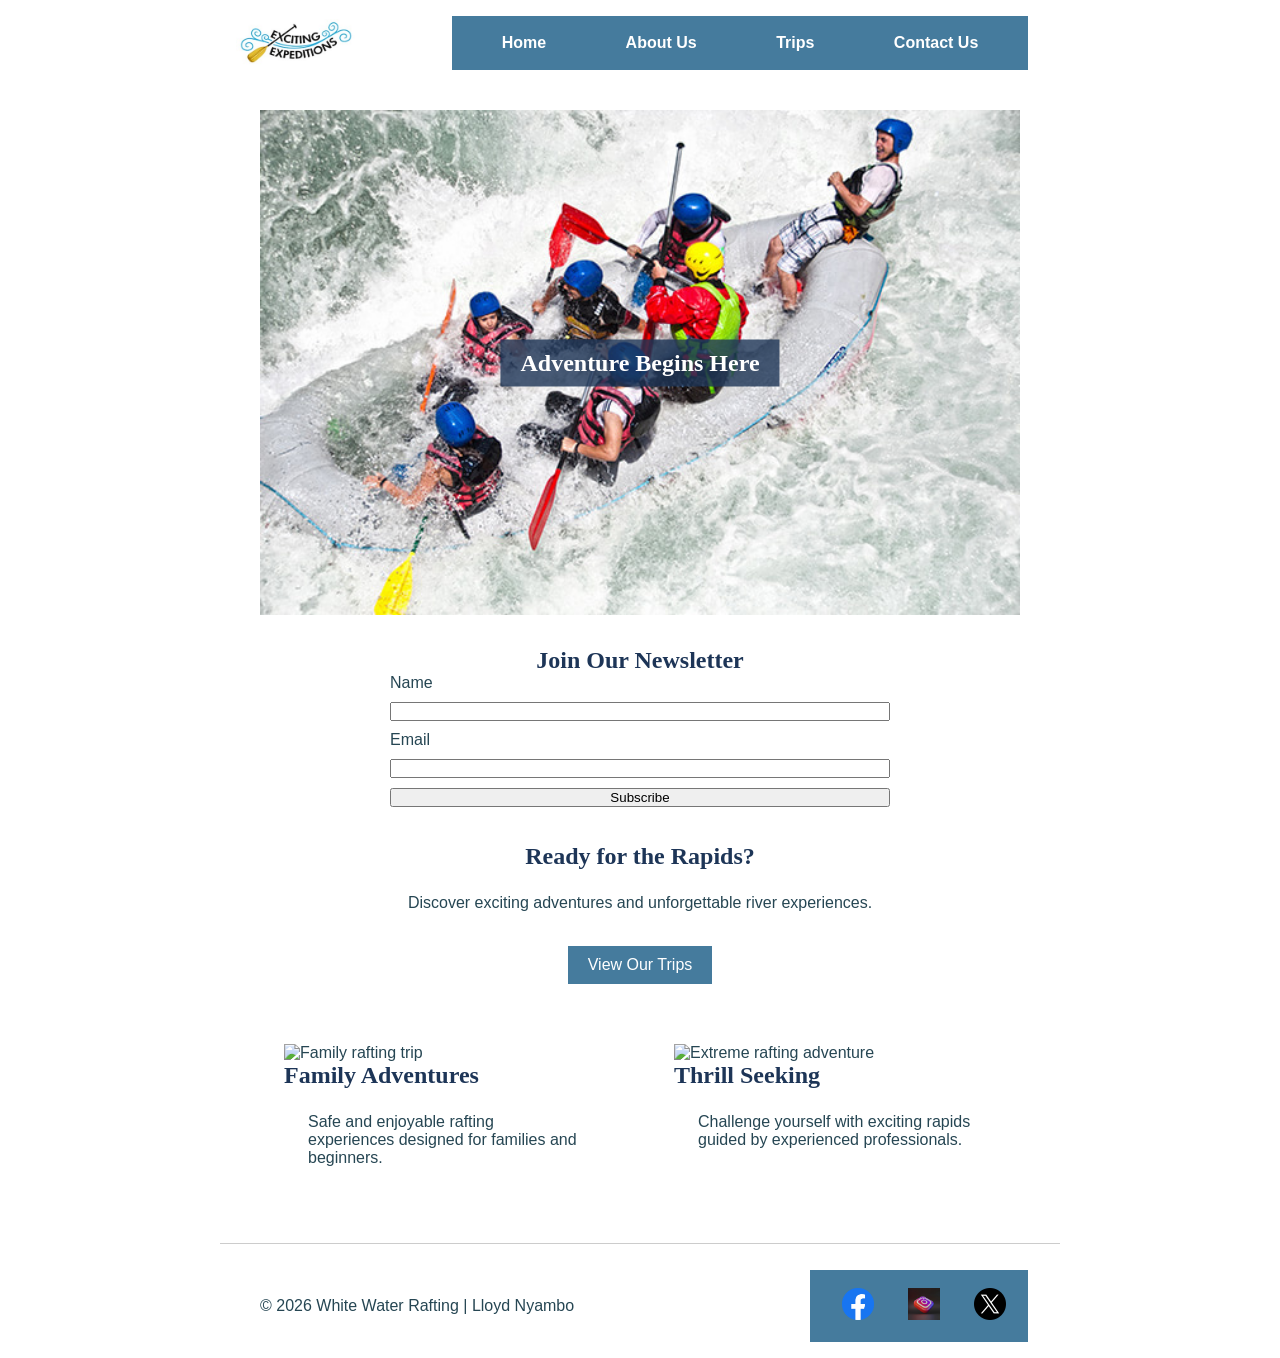
==== wwr/index.html @ c1ec4f24 "fix sync and update images" ====
<!DOCTYPE html>
<html lang="en-US">

<head>
    <meta charset="UTF-8">
    <meta name="viewport" content="width=device-width, initial-scale=1.0">

    <title>Home | White Water Rafting</title>

    <meta name="description"
      content="Experience exciting white water rafting adventures with professional guides and unforgettable river journeys.">

    <meta name="author" content="Lloyd Nyambo">

    <link rel="stylesheet" href="styles/rafting.css">
</head>

<body>

    <header>
        <img src="images/logo.png" alt="White Water Rafting Logo">

        <nav>
            <a href="index.html">Home</a>
            <a href="about.html">About Us</a>
            <a href="trips.html">Trips</a>
            <a href="contact.html">Contact Us</a>
        </nav>
    </header>

    <main>

        <!-- HERO (required overlay section) -->
        <section class="hero">
            <img src="images/hero.jpg" alt="White Water Rafting Adventure">

            <h1>Adventure Begins Here</h1>
        </section>

        <!-- NEWSLETTER (required form) -->
        <section class="newsletter">
            <h2>Join Our Newsletter</h2>

            <form>
                <label for="home-name">Name</label>
                <input type="text" id="home-name" name="name" required>

                <label for="home-email">Email</label>
                <input type="email" id="home-email" name="email" required>

                <button type="submit">Subscribe</button>
            </form>
        </section>

        <!-- CTA (required link to trips) -->
        <section class="cta">
            <h2>Ready for the Rapids?</h2>

            <p>Discover exciting adventures and unforgettable river experiences.</p>

            <a href="trips.html" class="btn">View Our Trips</a>
        </section>

        <!-- GRID SECTION (required non single-column layout) -->
        <section class="home-grid">

            <article>
                <img src="images/family-rafting.jpg" alt="Family rafting trip">
                <h2>Family Adventures</h2>
                <p>Safe and enjoyable rafting experiences designed for families and beginners.</p>
            </article>

            <article>
                <img src="images/extreme-rafting.jpg" alt="Extreme rafting adventure">
                <h2>Thrill Seeking</h2>
                <p>Challenge yourself with exciting rapids guided by experienced professionals.</p>
            </article>

        </section>

    </main>

    <footer>

        <p>© 2026 White Water Rafting | Lloyd Nyambo</p>

        <nav class="socialmedia">

            <a href="https://facebook.com">
                <img src="images/facebook.png" alt="Visit us on Facebook">
            </a>

            <a href="https://instagram.com">
                <img src="images/instagram.png" alt="Follow us on Instagram">
            </a>

            <a href="https://twitter.com">
                <img src="images/twitter.png" alt="Follow us on Twitter">
            </a>

        </nav>

    </footer>

</body>

</html>
---- wwr/styles/rafting.css ----
:root {
    --primary-color: #1d3557;
    --secondary-color: #457b9d;
    --accent1-color: #264653;
    --accent2-color: #f4a261;
    --heading-font: Georgia, serif;
    --body-font: Arial, sans-serif;
}

* {
    margin: 0;
    padding: 0;
    box-sizing: border-box;
}

body {
    font-family: var(--body-font);
    color: var(--accent1-color);
}

/* CONTAINER */
header,
main,
footer {
    max-width: 840px;
    width: 100%;
    margin: 0 auto;
    padding: 0 16px;
}

/* HEADINGS */
h1,
h2 {
    font-family: var(--heading-font);
    color: var(--primary-color);
}

/* SPACING */
nav,
p,
section,
article {
    margin: 16px;
    padding: 8px;
}

/* HEADER */
header {
    display: grid;
    grid-template-columns: 200px 1fr;
    align-items: center;
}

header img {
    width: 120px;
}

/* NAV */
nav {
    display: flex;
    justify-content: space-around;
    background-color: var(--secondary-color);
    padding: 10px;
}

nav a {
    text-decoration: none;
    color: white;
    font-weight: bold;
    padding: 8px 12px;
}

nav a:hover {
    color: var(--accent2-color);
}

/* HERO */
.hero {
    position: relative;
}

.hero img {
    width: 100%;
    display: block;
}

.hero h1 {
    position: absolute;
    top: 50%;
    left: 50%;
    transform: translate(-50%, -50%);
    background-color: rgba(29, 53, 87, 0.8);
    color: white;
    padding: 10px 20px;
}

/* HERO ARTICLE */
.hero article {
    position: absolute;
    bottom: 20px;
    left: 20px;
    right: 20px;
    background-color: var(--accent2-color);
    padding: 10px;
}

/* SECTIONS */
.contact-info,
.employees,
.contact-form,
.newsletter,
.cta {
    text-align: center;
    margin-bottom: 20px;
}

/* EMPLOYEES */
.employees figure {
    display: inline-block;
    margin: 10px;
}

/* FORM */
form {
    display: flex;
    flex-direction: column;
    gap: 10px;
    max-width: 500px;
    margin: 0 auto;
    text-align: left;
}

/* MAP */
.map {
    width: 100%;
    border: 0;
}

/* FOOTER */
footer {
    display: flex;
    justify-content: space-between;
    align-items: center;
    margin-top: 20px;
    border-top: 1px solid #ccc;
    padding-top: 10px;
}

.socialmedia {
    display: flex;
}

.socialmedia img {
    width: 32px;
    margin-left: 10px;
}

/* GRID (HOME + TRIPS RESPONSIVE FIX) */
.home-grid,
.trip-card {
    display: grid;
    grid-template-columns: repeat(auto-fit, minmax(250px, 1fr));
    gap: 20px;
}

.home-grid img,
.trip-card img {
    width: 100%;
}

/* TABLE */
table {
    width: 100%;
    border-collapse: collapse;
    margin: 20px 0;
}

th,
td {
    border: 1px solid #ccc;
    padding: 10px;
    text-align: center;
}

caption {
    font-weight: bold;
    margin-bottom: 10px;
}

/* CTA BUTTON */
.cta a {
    display: inline-block;
    padding: 10px 20px;
    background-color: var(--secondary-color);
    color: white;
    text-decoration: none;
    margin-top: 10px;
}

.cta a:hover {
    background-color: var(--primary-color);
}
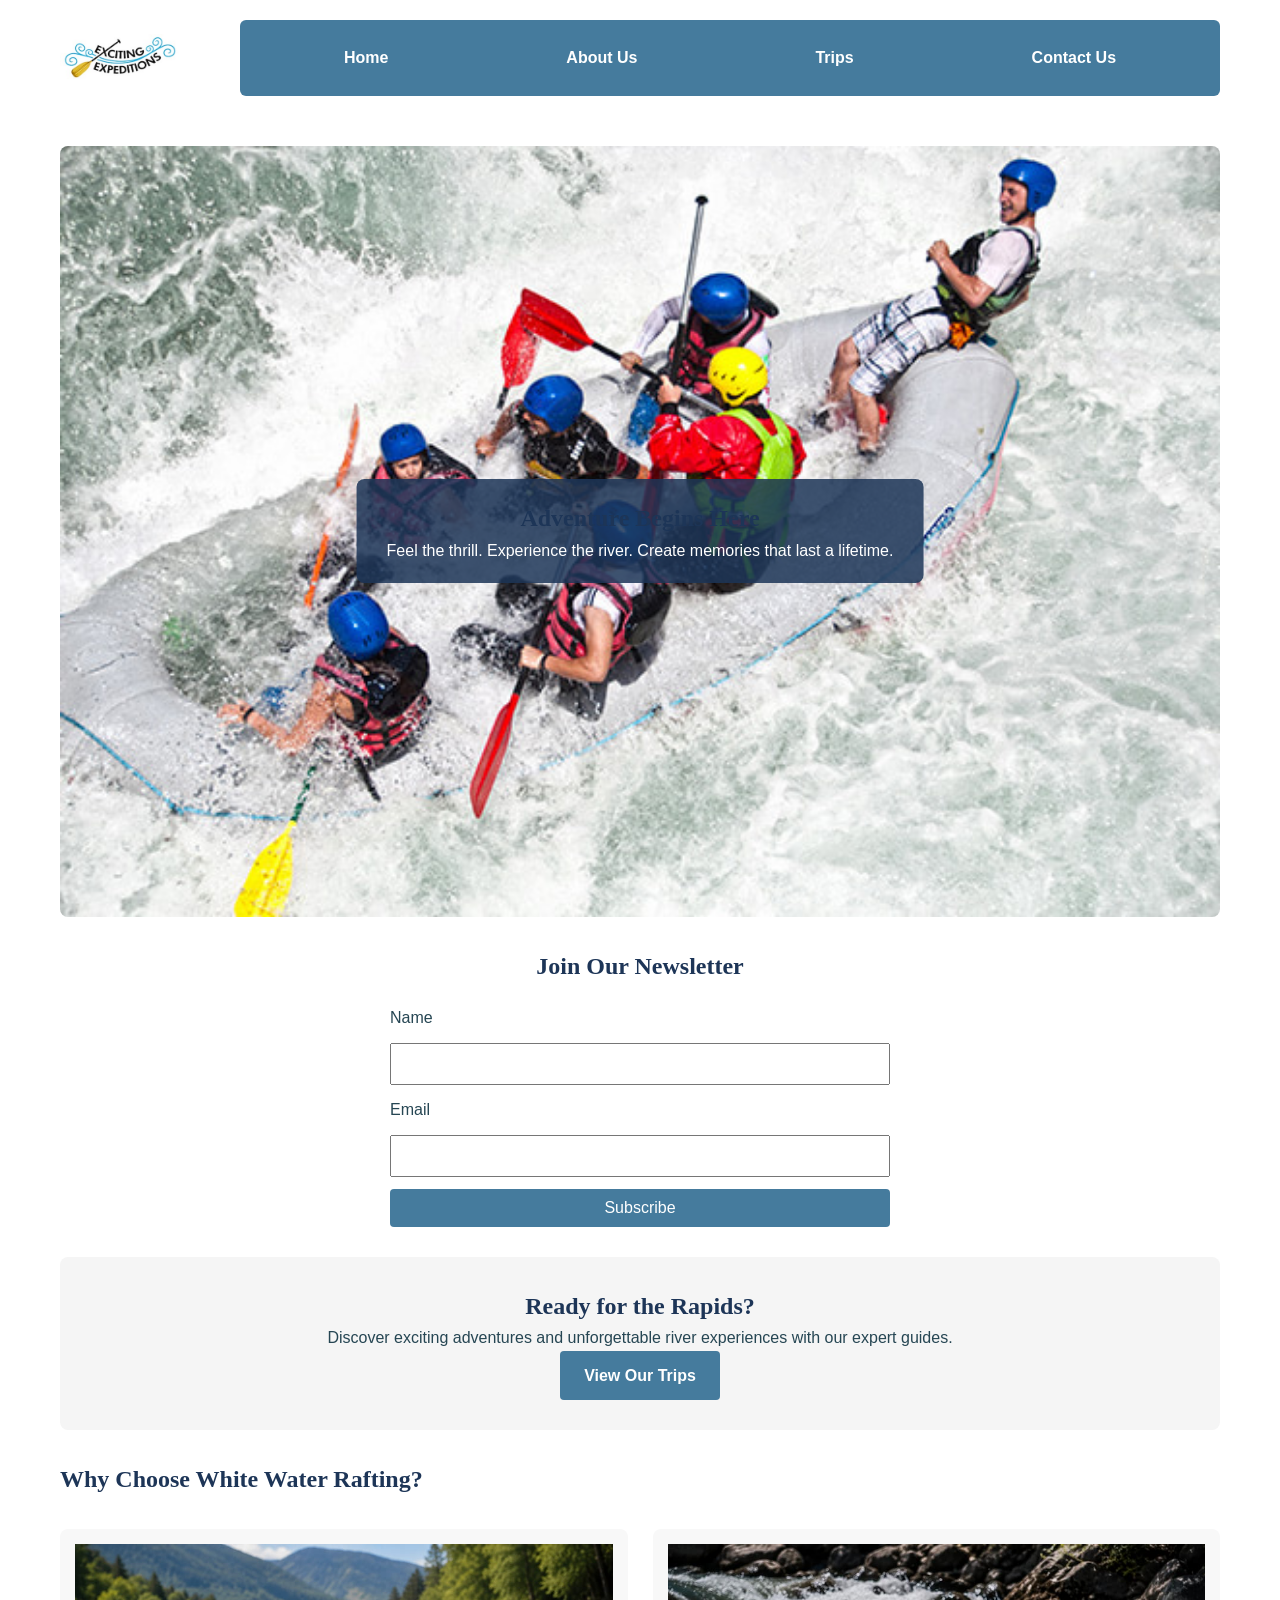
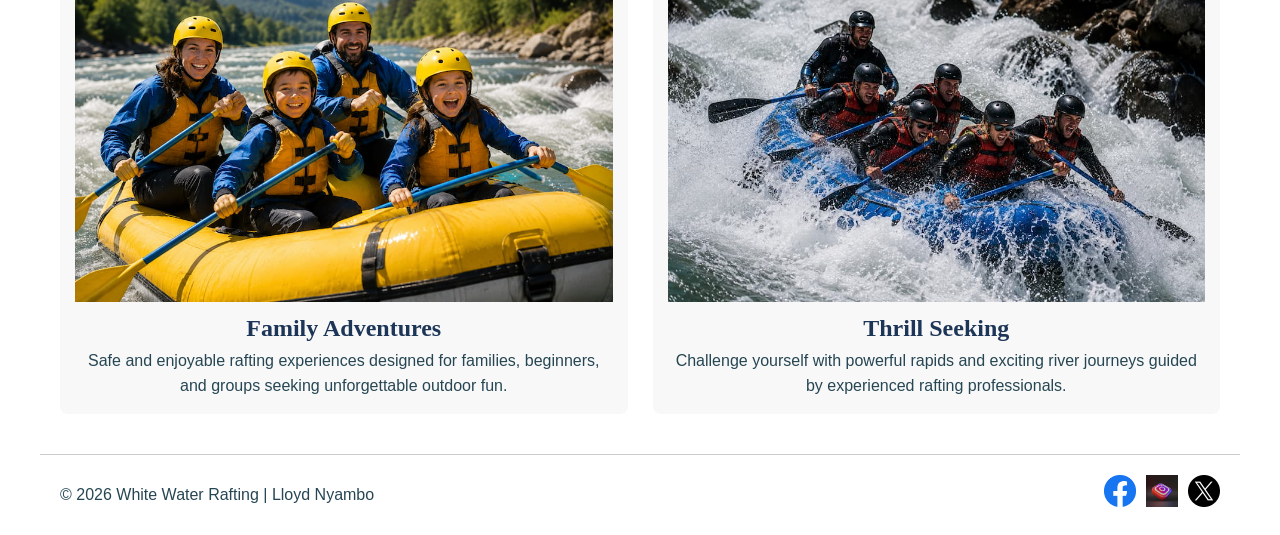
==== commit ff6c3dfb: "Update rafting site files and fix structure" ====
--- a/wwr/index.html
+++ b/wwr/index.html
@@ -12,32 +12,40 @@
 
     <meta name="author" content="Lloyd Nyambo">
 
-    <link rel="stylesheet" href="styles/rafting.css">
+    <!-- FIXED CSS LINK (IMPORTANT) -->
+    <link rel="stylesheet" href="styles/styles.css">
 </head>
 
 <body>
 
+    <!-- HEADER -->
     <header>
         <img src="images/logo.png" alt="White Water Rafting Logo">
 
+        <!-- FIXED NAVIGATION (CONSISTENT ACROSS ALL PAGES) -->
         <nav>
-            <a href="index.html">Home</a>
-            <a href="about.html">About Us</a>
-            <a href="trips.html">Trips</a>
-            <a href="contact.html">Contact Us</a>
+            <ul class="nav-links">
+                <li><a href="index.html">Home</a></li>
+                <li><a href="about.html">About Us</a></li>
+                <li><a href="trips.html">Trips</a></li>
+                <li><a href="contact.html">Contact Us</a></li>
+            </ul>
         </nav>
     </header>
 
     <main>
 
-        <!-- HERO (required overlay section) -->
+        <!-- HERO SECTION -->
         <section class="hero">
             <img src="images/hero.jpg" alt="White Water Rafting Adventure">
 
-            <h1>Adventure Begins Here</h1>
+            <div class="hero-text">
+                <h1>Adventure Begins Here</h1>
+                <p>Feel the thrill. Experience the river. Create memories that last a lifetime.</p>
+            </div>
         </section>
 
-        <!-- NEWSLETTER (required form) -->
+        <!-- NEWSLETTER SECTION -->
         <section class="newsletter">
             <h2>Join Our Newsletter</h2>
 
@@ -52,49 +60,63 @@
             </form>
         </section>
 
-        <!-- CTA (required link to trips) -->
+        <!-- CALL TO ACTION -->
         <section class="cta">
             <h2>Ready for the Rapids?</h2>
 
-            <p>Discover exciting adventures and unforgettable river experiences.</p>
+            <p>Discover exciting adventures and unforgettable river experiences with our expert
+                guides.</p>
 
             <a href="trips.html" class="btn">View Our Trips</a>
         </section>
 
-        <!-- GRID SECTION (required non single-column layout) -->
+        <!-- FEATURES -->
+        <h2>Why Choose White Water Rafting?</h2>
+
         <section class="home-grid">
 
-            <article>
+            <article class="grid-item">
                 <img src="images/family-rafting.jpg" alt="Family rafting trip">
+
                 <h2>Family Adventures</h2>
-                <p>Safe and enjoyable rafting experiences designed for families and beginners.</p>
+
+                <p>
+                    Safe and enjoyable rafting experiences designed for families,
+                    beginners, and groups seeking unforgettable outdoor fun.
+                </p>
             </article>
 
-            <article>
+            <article class="grid-item">
                 <img src="images/extreme-rafting.jpg" alt="Extreme rafting adventure">
+
                 <h2>Thrill Seeking</h2>
-                <p>Challenge yourself with exciting rapids guided by experienced professionals.</p>
+
+                <p>
+                    Challenge yourself with powerful rapids and exciting river journeys guided by
+                    experienced rafting professionals.
+                </p>
             </article>
 
         </section>
 
     </main>
 
+    <!-- FOOTER -->
     <footer>
 
-        <p>© 2026 White Water Rafting | Lloyd Nyambo</p>
+        <p>&copy; 2026 White Water Rafting | Lloyd Nyambo</p>
 
         <nav class="socialmedia">
 
-            <a href="https://facebook.com">
+            <a href="https://facebook.com" target="_blank" rel="noopener noreferrer">
                 <img src="images/facebook.png" alt="Visit us on Facebook">
             </a>
 
-            <a href="https://instagram.com">
+            <a href="https://instagram.com" target="_blank" rel="noopener noreferrer">
                 <img src="images/instagram.png" alt="Follow us on Instagram">
             </a>
 
-            <a href="https://twitter.com">
+            <a href="https://twitter.com" target="_blank" rel="noopener noreferrer">
                 <img src="images/twitter.png" alt="Follow us on Twitter">
             </a>
 
--- a/wwr/styles/styles.css
+++ b/wwr/styles/styles.css
@@ -0,0 +1,287 @@
+:root {
+    --primary-color: #1d3557;
+    --secondary-color: #457b9d;
+    --accent1-color: #264653;
+    --accent2-color: #f4a261;
+    --heading-font: Georgia, serif;
+    --body-font: Arial, sans-serif;
+}
+
+/* RESET */
+* {
+    margin: 0;
+    padding: 0;
+    box-sizing: border-box;
+}
+
+img {
+    max-width: 100%;
+    height: auto;
+}
+
+body {
+    font-family: var(--body-font);
+    color: var(--accent1-color);
+    line-height: 1.6;
+    background-color: #ffffff;
+}
+
+/* PAGE CONTAINER */
+header,
+main,
+footer {
+    max-width: 1200px;
+    margin: 0 auto;
+    padding: 0 20px;
+}
+
+/* HEADINGS */
+h1,
+h2,
+h3 {
+    font-family: var(--heading-font);
+    color: var(--primary-color);
+}
+
+/* HEADER */
+header {
+    display: grid;
+    grid-template-columns: 180px 1fr;
+    align-items: center;
+    padding: 20px;
+}
+
+header img {
+    width: 120px;
+    height: auto;
+}
+
+/* NAVIGATION (STANDARDIZED) */
+.nav-links {
+    list-style: none;
+    display: flex;
+    justify-content: space-around;
+    align-items: center;
+    background-color: var(--secondary-color);
+    padding: 15px;
+    border-radius: 6px;
+}
+
+.nav-links a {
+    color: white;
+    text-decoration: none;
+    font-weight: bold;
+    padding: 10px 15px;
+    display: block;
+    transition: 0.3s;
+}
+
+.nav-links a:hover {
+    background-color: var(--primary-color);
+    border-radius: 4px;
+}
+
+/* HERO */
+.hero {
+    position: relative;
+    margin-bottom: 30px;
+}
+
+.hero img {
+    width: 100%;
+    display: block;
+    border-radius: 8px;
+}
+
+.hero-text {
+    position: absolute;
+    top: 50%;
+    left: 50%;
+    transform: translate(-50%, -50%);
+    background: rgba(29, 53, 87, 0.85);
+    color: white;
+    padding: 20px 30px;
+    text-align: center;
+    border-radius: 8px;
+}
+
+/* SECTIONS */
+section {
+    margin: 30px 0;
+}
+
+/* NEWSLETTER */
+.newsletter {
+    text-align: center;
+}
+
+.newsletter h2 {
+    margin-bottom: 20px;
+}
+
+/* FORMS */
+form {
+    max-width: 500px;
+    margin: 0 auto;
+    display: flex;
+    flex-direction: column;
+    gap: 12px;
+    text-align: left;
+}
+
+input,
+textarea,
+select,
+button {
+    padding: 10px;
+    font-size: 1rem;
+}
+
+button {
+    background-color: var(--secondary-color);
+    color: white;
+    border: none;
+    cursor: pointer;
+    border-radius: 4px;
+    transition: 0.3s;
+}
+
+button:hover {
+    background-color: var(--primary-color);
+}
+
+/* CTA */
+.cta {
+    text-align: center;
+    background-color: #f5f5f5;
+    padding: 30px;
+    border-radius: 8px;
+}
+
+.btn,
+.cta a {
+    display: inline-block;
+    background-color: var(--secondary-color);
+    color: white;
+    text-decoration: none;
+    padding: 12px 24px;
+    border-radius: 4px;
+    font-weight: bold;
+    transition: 0.3s;
+}
+
+.btn:hover,
+.cta a:hover {
+    background-color: var(--primary-color);
+}
+
+/* HOME GRID */
+.home-grid {
+    display: grid;
+    grid-template-columns: repeat(auto-fit, minmax(300px, 1fr));
+    gap: 25px;
+}
+
+.grid-item {
+    background: #f8f8f8;
+    padding: 15px;
+    border-radius: 8px;
+    text-align: center;
+}
+
+/* EMPLOYEES */
+.employee-grid {
+    display: grid;
+    grid-template-columns: repeat(auto-fit, minmax(250px, 1fr));
+    gap: 20px;
+    text-align: center;
+}
+
+.employee-card {
+    background: #f8f8f8;
+    padding: 15px;
+    border-radius: 8px;
+}
+
+/* TRIPS */
+.trip-grid {
+    display: grid;
+    grid-template-columns: repeat(auto-fit, minmax(300px, 1fr));
+    gap: 20px;
+}
+
+.trip-card {
+    background: #f8f8f8;
+    padding: 15px;
+    border-radius: 8px;
+}
+
+/* CONTACT */
+.contact-info,
+.contact-form {
+    margin-bottom: 30px;
+}
+
+/* TABLE */
+table {
+    width: 100%;
+    border-collapse: collapse;
+    margin-top: 30px;
+}
+
+th,
+td {
+    border: 1px solid #ccc;
+    padding: 12px;
+    text-align: center;
+}
+
+th {
+    background-color: var(--secondary-color);
+    color: white;
+}
+
+/* FOOTER */
+footer {
+    display: flex;
+    justify-content: space-between;
+    align-items: center;
+    padding: 20px;
+    margin-top: 40px;
+    border-top: 1px solid #ccc;
+}
+
+.socialmedia {
+    display: flex;
+    gap: 10px;
+}
+
+.socialmedia img {
+    width: 32px;
+    height: 32px;
+}
+
+/* RESPONSIVE */
+@media (max-width: 768px) {
+
+    header {
+        grid-template-columns: 1fr;
+        text-align: center;
+    }
+
+    header nav {
+        flex-direction: column;
+        gap: 10px;
+    }
+
+    footer {
+        flex-direction: column;
+        gap: 15px;
+        text-align: center;
+    }
+
+    .hero-text {
+        width: 90%;
+        padding: 15px;
+    }
+}
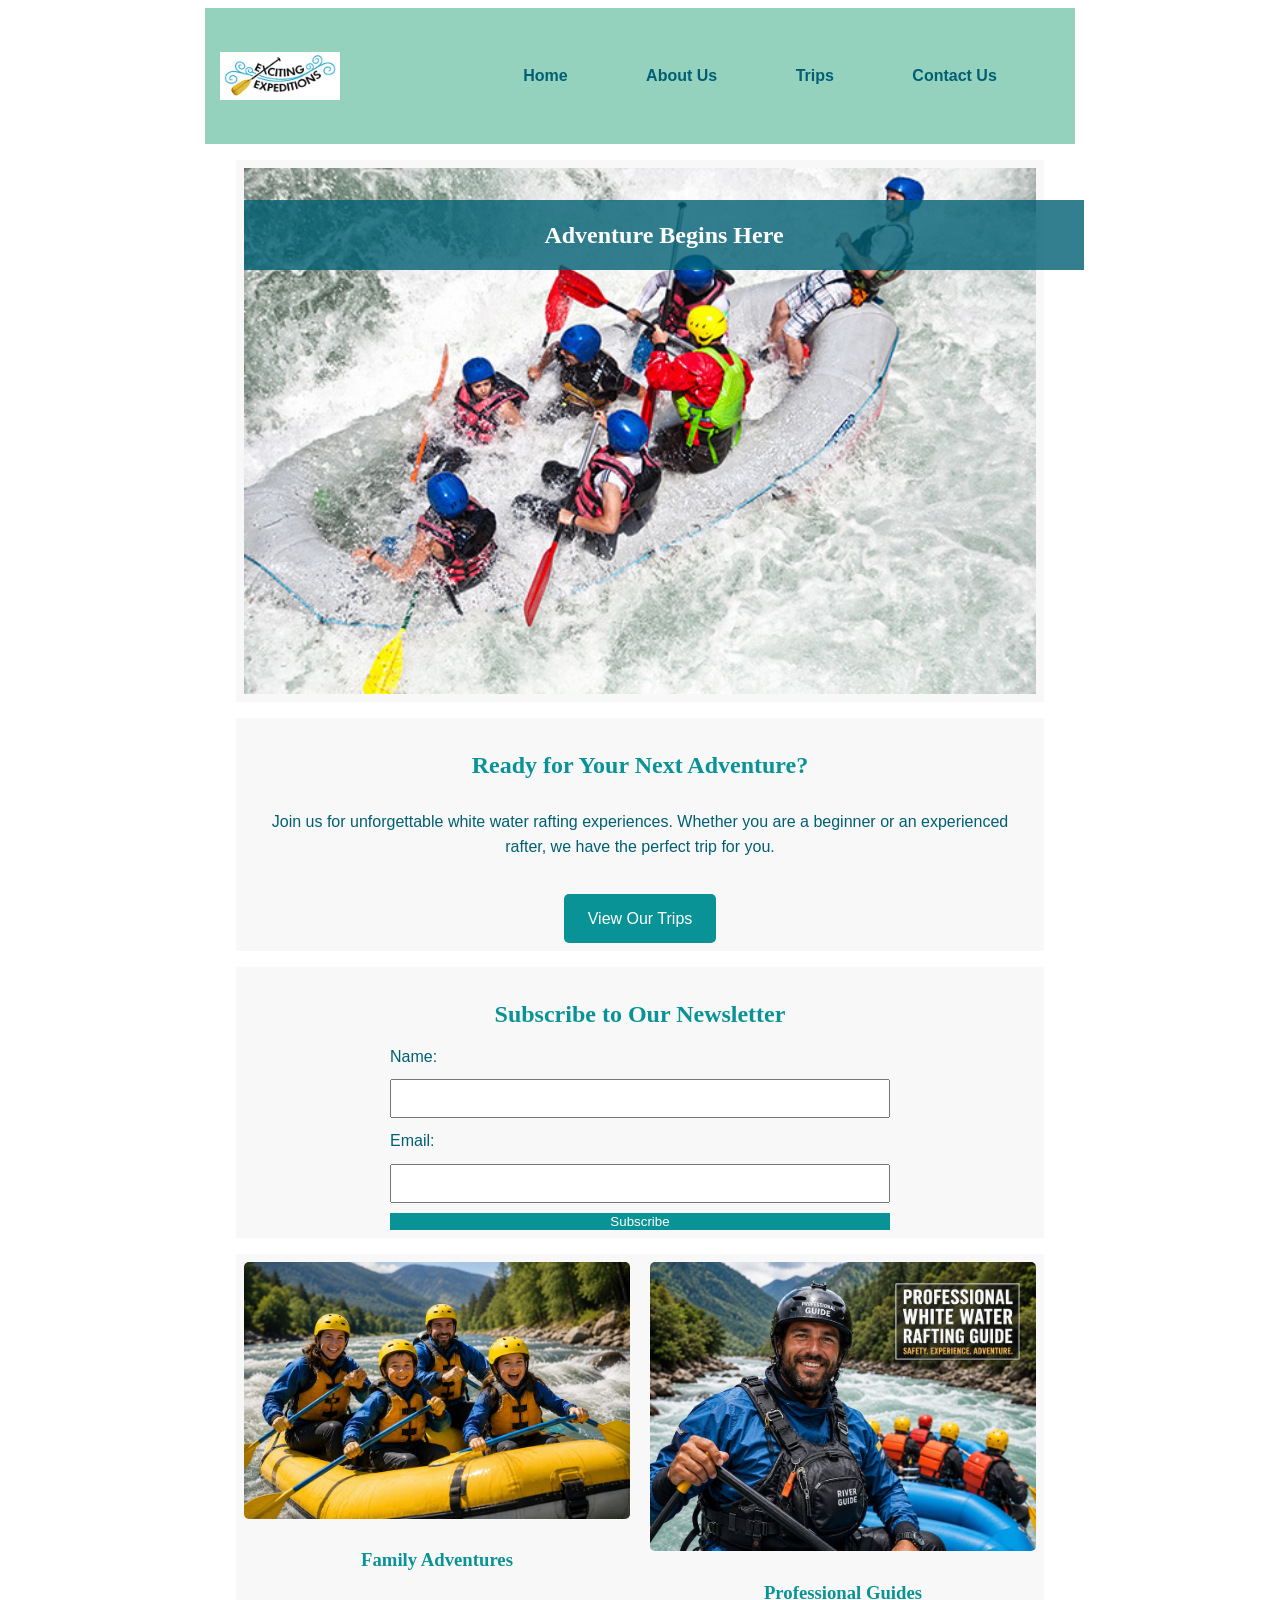
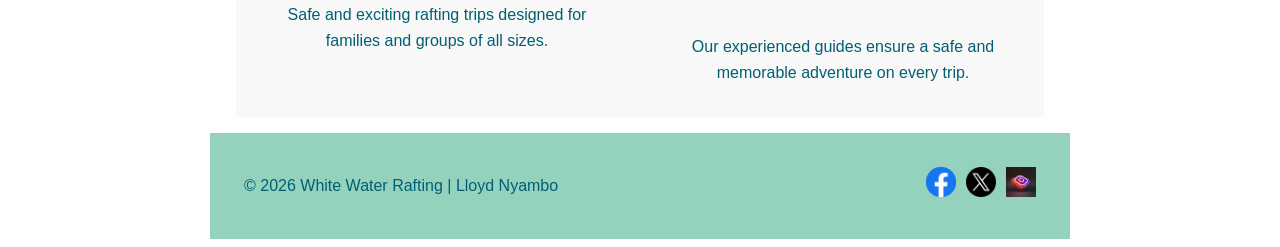
==== commit befa3a97: "Update WWR website" ====
--- a/wwr/index.html
+++ b/wwr/index.html
@@ -1,30 +1,24 @@
 <!DOCTYPE html>
-<html lang="en-US">
+<html lang="en">
 
 <head>
     <meta charset="UTF-8">
+    <meta name="description"
+      content="Experience thrilling white water rafting adventures with our professional guides.">
+    <meta name="author" content="Lloyd Nyambo">
     <meta name="viewport" content="width=device-width, initial-scale=1.0">
-
     <title>Home | White Water Rafting</title>
 
-    <meta name="description"
-      content="Experience exciting white water rafting adventures with professional guides and unforgettable river journeys.">
-
-    <meta name="author" content="Lloyd Nyambo">
-
-    <!-- FIXED CSS LINK (IMPORTANT) -->
-    <link rel="stylesheet" href="styles/styles.css">
+    <link rel="stylesheet" href="styles/rafting.css">
 </head>
 
 <body>
 
-    <!-- HEADER -->
     <header>
-        <img src="images/logo.png" alt="White Water Rafting Logo">
+        <img src="images/logo.png" alt="Rafting Company Logo">
 
-        <!-- FIXED NAVIGATION (CONSISTENT ACROSS ALL PAGES) -->
         <nav>
-            <ul class="nav-links">
+            <ul>
                 <li><a href="index.html">Home</a></li>
                 <li><a href="about.html">About Us</a></li>
                 <li><a href="trips.html">Trips</a></li>
@@ -35,93 +29,74 @@
 
     <main>
 
-        <!-- HERO SECTION -->
         <section class="hero">
-            <img src="images/hero.jpg" alt="White Water Rafting Adventure">
-
-            <div class="hero-text">
-                <h1>Adventure Begins Here</h1>
-                <p>Feel the thrill. Experience the river. Create memories that last a lifetime.</p>
-            </div>
+            <img src="images/home-hero.jpg" alt="Rafting Adventure">
+            <h1>Adventure Begins Here</h1>
         </section>
 
-        <!-- NEWSLETTER SECTION -->
+        <section class="call-to-action">
+            <h2>Ready for Your Next Adventure?</h2>
+            <p>
+                Join us for unforgettable white water rafting experiences.
+                Whether you are a beginner or an experienced rafter,
+                we have the perfect trip for you.
+            </p>
+
+            <a href="trips.html" class="button">View Our Trips</a>
+        </section>
+
         <section class="newsletter">
-            <h2>Join Our Newsletter</h2>
+            <h2>Subscribe to Our Newsletter</h2>
 
             <form>
-                <label for="home-name">Name</label>
-                <input type="text" id="home-name" name="name" required>
+                <label for="name">Name:</label>
+                <input type="text" id="name" name="name" required>
 
-                <label for="home-email">Email</label>
-                <input type="email" id="home-email" name="email" required>
+                <label for="email">Email:</label>
+                <input type="email" id="email" name="email" required>
 
                 <button type="submit">Subscribe</button>
             </form>
         </section>
 
-        <!-- CALL TO ACTION -->
-        <section class="cta">
-            <h2>Ready for the Rapids?</h2>
+        <section class="grid-content">
+            <div>
+                <img src="images/family-rafting.jpg" alt="Family Rafting">
+                <h3>Family Adventures</h3>
+                <p>
+                    Safe and exciting rafting trips designed for families
+                    and groups of all sizes.
+                </p>
+            </div>
 
-            <p>Discover exciting adventures and unforgettable river experiences with our expert
-                guides.</p>
-
-            <a href="trips.html" class="btn">View Our Trips</a>
-        </section>
-
-        <!-- FEATURES -->
-        <h2>Why Choose White Water Rafting?</h2>
-
-        <section class="home-grid">
-
-            <article class="grid-item">
-                <img src="images/family-rafting.jpg" alt="Family rafting trip">
-
-                <h2>Family Adventures</h2>
-
+            <div>
+                <img src="images/river-guide.jpg" alt="Professional Guide">
+                <h3>Professional Guides</h3>
                 <p>
-                    Safe and enjoyable rafting experiences designed for families,
-                    beginners, and groups seeking unforgettable outdoor fun.
+                    Our experienced guides ensure a safe and memorable
+                    adventure on every trip.
                 </p>
-            </article>
-
-            <article class="grid-item">
-                <img src="images/extreme-rafting.jpg" alt="Extreme rafting adventure">
-
-                <h2>Thrill Seeking</h2>
-
-                <p>
-                    Challenge yourself with powerful rapids and exciting river journeys guided by
-                    experienced rafting professionals.
-                </p>
-            </article>
-
+            </div>
         </section>
 
     </main>
 
-    <!-- FOOTER -->
     <footer>
-
         <p>&copy; 2026 White Water Rafting | Lloyd Nyambo</p>
 
         <nav class="socialmedia">
-
-            <a href="https://facebook.com" target="_blank" rel="noopener noreferrer">
-                <img src="images/facebook.png" alt="Visit us on Facebook">
+            <a href="https://facebook.com">
+                <img src="images/facebook.png" alt="Facebook">
             </a>
 
-            <a href="https://instagram.com" target="_blank" rel="noopener noreferrer">
-                <img src="images/instagram.png" alt="Follow us on Instagram">
+            <a href="https://twitter.com">
+                <img src="images/twitter.png" alt="LinkedIn">
             </a>
 
-            <a href="https://twitter.com" target="_blank" rel="noopener noreferrer">
-                <img src="images/twitter.png" alt="Follow us on Twitter">
+            <a href="https://instagram.com">
+                <img src="images/instagram.png" alt="Instagram">
             </a>
-
         </nav>
-
     </footer>
 
 </body>
--- a/wwr/styles/rafting.css
+++ b/wwr/styles/rafting.css
@@ -0,0 +1,369 @@
+/* =========================
+CSS VARIABLES
+========================= */
+
+:root {
+    --primary-color: #0a9396;
+    --secondary-color: #94d2bd;
+    --accent1-color: #005f73;
+    --accent2-color: #e9d8a6;
+
+    --heading-font: Georgia, serif;
+    --body-font: Arial, Helvetica, sans-serif;
+
+}
+
+/* =========================
+RESET
+========================= */
+
+    {
+    margin: 0;
+    padding: 0;
+    box-sizing: border-box;
+}
+
+/* =========================
+GENERAL
+========================= */
+
+body {
+    font-family: var(--body-font);
+    color: var(--accent1-color);
+    line-height: 1.6;
+}
+
+header,
+main,
+footer {
+    width: 840px;
+    margin: 0 auto;
+}
+
+h1,
+h2,
+h3 {
+    font-family: var(--heading-font);
+    color: var(--primary-color);
+}
+
+nav,
+p,
+section,
+article {
+    margin: 16px;
+    padding: 8px;
+}
+
+/* =========================
+HEADER
+========================= */
+
+header {
+    display: grid;
+    grid-template-columns: 200px 1fr;
+    align-items: center;
+    padding: 15px;
+    background-color: var(--secondary-color);
+}
+
+header img {
+    width: 120px;
+}
+
+nav ul {
+    display: flex;
+    justify-content: space-around;
+    list-style: none;
+}
+
+nav a {
+    text-decoration: none;
+    color: var(--accent1-color);
+    font-weight: bold;
+}
+
+nav a:hover {
+    color: var(--primary-color);
+}
+
+/* =========================
+HERO SECTION
+========================= */
+
+.hero {
+    position: relative;
+}
+
+.hero img {
+    display: block;
+    width: 100%;
+    height: auto;
+}
+
+.hero h1 {
+    position: absolute;
+    top: 20px;
+    width: 100%;
+    text-align: center;
+    padding: 16px;
+    background-color: rgba(0, 95, 115, 0.8);
+    color: white;
+}
+
+.hero article {
+    position: absolute;
+    bottom: 20px;
+    left: 20px;
+    right: 20px;
+    background-color: rgba(255, 255, 255, 0.85);
+    padding: 15px;
+}
+
+.hero article img {
+    float: right;
+    width: 125px;
+    margin-left: 15px;
+    border-radius: 5px;
+}
+
+/* =========================
+HOME PAGE
+========================= */
+
+.call-to-action {
+    text-align: center;
+}
+
+.button {
+    display: inline-block;
+    padding: 12px 24px;
+    background-color: var(--primary-color);
+    color: white;
+    text-decoration: none;
+    border-radius: 5px;
+    margin-top: 10px;
+}
+
+.button:hover {
+    background-color: var(--accent1-color);
+}
+
+.newsletter form {
+    display: grid;
+    gap: 10px;
+    max-width: 500px;
+    margin: auto;
+}
+
+.newsletter input {
+    padding: 10px;
+}
+
+.grid-content {
+    display: grid;
+    grid-template-columns: 1fr 1fr;
+    gap: 20px;
+}
+
+.grid-content img {
+    width: 100%;
+    height: auto;
+    border-radius: 5px;
+}
+
+.grid-content div {
+    text-align: center;
+}
+
+/* =========================
+ABOUT PAGE
+========================= */
+
+section {
+    background-color: #f8f8f8;
+}
+
+section h2 {
+    text-align: center;
+    margin-bottom: 10px;
+}
+
+/* =========================
+CONTACT PAGE
+========================= */
+
+.company-info {
+    background-color: #f8f8f8;
+}
+
+.map iframe {
+    width: 100%;
+    border: none;
+}
+
+.employees {
+    display: flex;
+    justify-content: space-around;
+    flex-wrap: wrap;
+}
+
+.employees figure {
+    text-align: center;
+    margin: 10px;
+}
+
+.employees img {
+    width: 200px;
+    height: auto;
+    border-radius: 10px;
+}
+
+.contact-form form {
+    display: grid;
+    gap: 10px;
+    max-width: 600px;
+    margin: auto;
+}
+
+.contact-form input,
+.contact-form textarea,
+.contact-form button {
+    padding: 10px;
+}
+
+.contact-form textarea {
+    resize: vertical;
+}
+
+button {
+    background-color: var(--primary-color);
+    color: white;
+    border: none;
+    cursor: pointer;
+}
+
+button:hover {
+    background-color: var(--accent1-color);
+}
+
+/* =========================
+FOOTER
+========================= */
+
+footer {
+    display: flex;
+    justify-content: space-between;
+    align-items: center;
+    background-color: var(--secondary-color);
+    padding: 10px;
+}
+
+.socialmedia {
+    display: flex;
+    gap: 10px;
+}
+
+.socialmedia a {
+    text-decoration: none;
+}
+
+.socialmedia img {
+    width: 30px !important;
+    height: 30px !important;
+}
+
+/* =========================
+RESPONSIVE DESIGN
+========================= */
+
+@media (max-width: 850px) {
+
+    header,
+    main,
+    footer {
+        width: 100%;
+    }
+
+    header {
+        grid-template-columns: 1fr;
+        text-align: center;
+    }
+
+    nav ul {
+        flex-direction: column;
+        gap: 10px;
+    }
+
+    .grid-content {
+        grid-template-columns: 1fr;
+    }
+
+    .employees {
+        flex-direction: column;
+        align-items: center;
+    }
+
+    footer {
+        flex-direction: column;
+    }
+
+}
+
+/* TRIPS PAGE */
+
+.trip-hero {
+    text-align: center;
+    padding: 20px;
+}
+
+.trip-call {
+    text-align: center;
+    background-color: var(--accent2-color);
+    border-radius: 8px;
+}
+
+.trip-gallery {
+    display: grid;
+    grid-template-columns: repeat(3, 1fr);
+    gap: 20px;
+}
+
+.trip-card {
+    background: #f8f8f8;
+    border-radius: 8px;
+    text-align: center;
+    padding: 15px;
+}
+
+.trip-card img {
+    width: 100%;
+    height: 200px;
+    object-fit: cover;
+    border-radius: 5px;
+}
+
+.trip-table h2 {
+    text-align: center;
+}
+
+.trip-table table {
+    width: 100%;
+    border-collapse: collapse;
+}
+
+.trip-table th,
+.trip-table td {
+    border: 1px solid #ccc;
+    padding: 12px;
+    text-align: center;
+}
+
+.trip-table th {
+    background-color: var(--primary-color);
+    color: white;
+}
+
+.trip-table tr:nth-child(even) {
+    background-color: #f5f5f5;
+}
